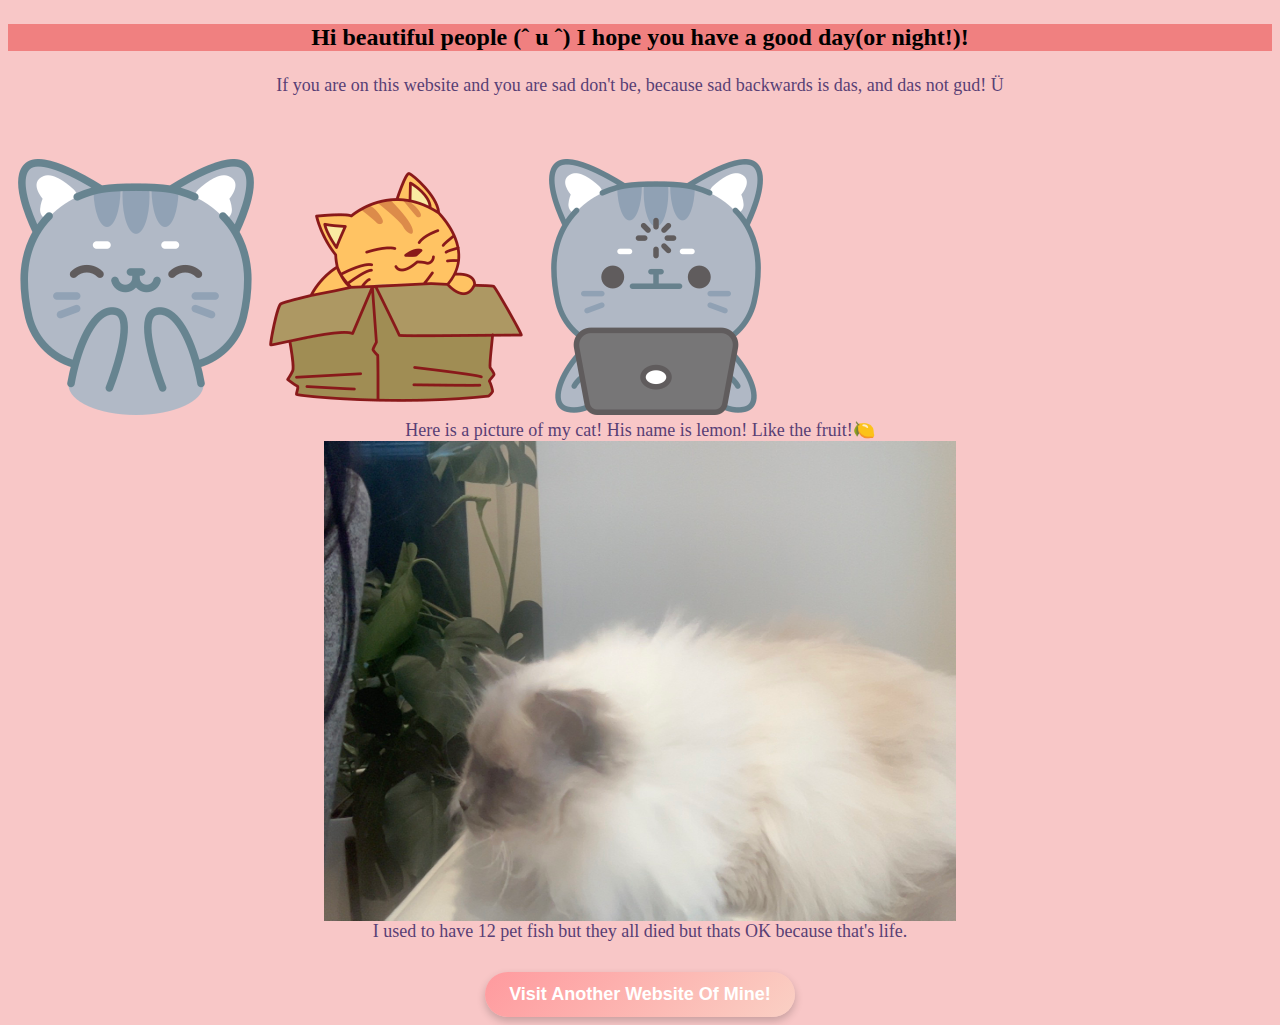
==== index.html @ ebf29865 "image and text centred and new website button" ====
<!DOCTYPE html>
<html lang="en">
<head>
    <meta charset="UTF-8">
    <meta name="viewport" content="width=device-width, initial-scale=1.0">
    <title>My fav website (• w •)</title>
    <link rel="stylesheet" href="style.css">
</head>
<body style="background-color:rgb(248, 199, 199);">
    <p Id="start">
        Hi beautiful people (ˆ u ˆ) I hope you have a good day(or night!)!
    </p>
    <div Id="nexttwo"> 
        If you are on this website and you are sad don't be, because sad backwards is das, and das not gud! Ü
    </div>
    <img src="cat.png" alt="cute cats";>
    <img src="box cat.png" alt="more cats">
    <img src="laggy cat.png" alt="more cute cats";>
    <div Id="next"> 
        Here is a picture of my cat! His name is lemon! Like the fruit!🍋
    
    </div>
    <img src="Photo on 2025-01-20 at 4.41 PM.jpg" alt="my cat lemon!" width="720" height="480" class="center" >
    <div Id="next">
        I used to have 12 pet fish but they all died but thats OK because that's life. 
    </div>
    <div id="link-section">
        <a href="https://example.com" target="_blank" class="cool-button">
            Visit Another Website Of Mine!
        </a>
    </div>
</body>
</html>
---- style.css ----
#start {
    font-size:x-large; 
    text-align:center;
    font-weight: bolder;
    background-color:lightcoral;
}
#next {
    font-size:large;
    font-family:fantasy;
    color: rgb(88, 63, 117);
    text-align:center;
}
#nexttwo{
    font-size:large;
    margin-bottom:5%;
    text-align:center;
    font-family:fantasy;
    color: rgb(88, 63, 117)
    
    
}
.center {
    display: block;
    margin-left: auto;
    margin-right: auto;
    width: 50%;
  }
.cool-button {
    background: linear-gradient(135deg, #ff9a9e, #fad0c4);
    color: #fff;
    padding: 12px 24px;
    border: none;
    border-radius: 25px;
    font-size: 18px;
    font-family: 'Arial', sans-serif;
    font-weight: bold;
    text-decoration: none;
    text-align: center;
    box-shadow: 0 4px 8px rgba(0, 0, 0, 0.2);
    transition: all 0.3s ease-in-out;
    display: inline-block;
}
.cool-button:hover {
    background: linear-gradient(135deg, #fad0c4, #ff9a9e);
    box-shadow: 0 6px 12px rgba(0, 0, 0, 0.3);
    transform: scale(1.05);
}
.cool-button:active {
    transform: scale(0.95);
}
#link-section {
    text-align: center;
    margin-top: 30px;
}
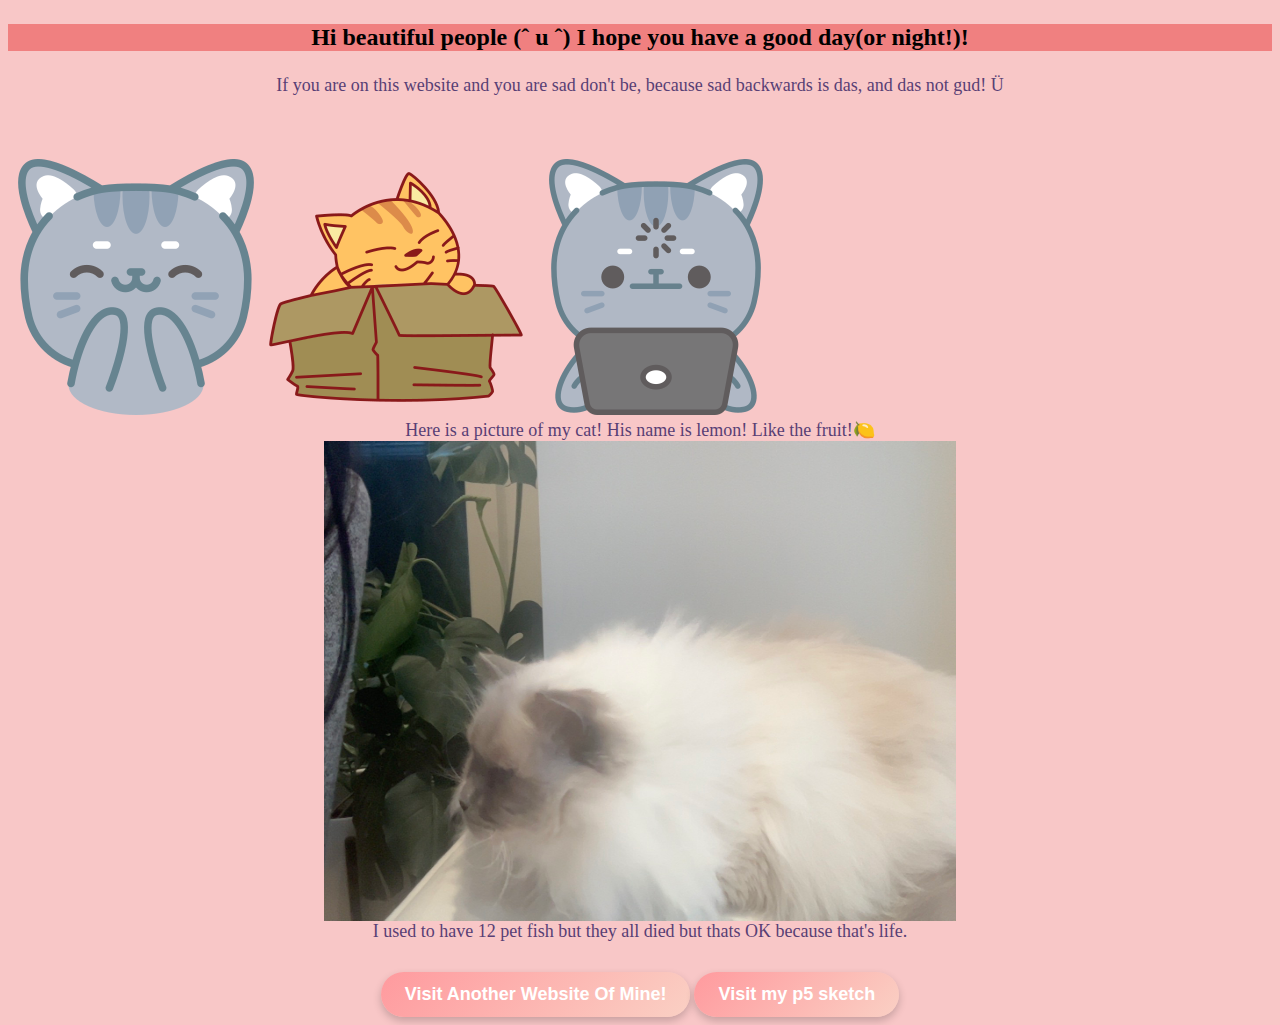
==== commit 5bc37352: "my codes website" ====
--- a/index.html
+++ b/index.html
@@ -25,8 +25,11 @@
         I used to have 12 pet fish but they all died but thats OK because that's life. 
     </div>
     <div id="link-section">
-        <a href="https://example.com" target="_blank" class="cool-button">
+        <a href="animal facts.html" target="_blank" class="cool-button">
             Visit Another Website Of Mine!
+        </a>
+        <a href="sketch.html" target="_blank" class="cool-button"> Visit my p5 sketch</a>
+        
         </a>
     </div>
 </body>
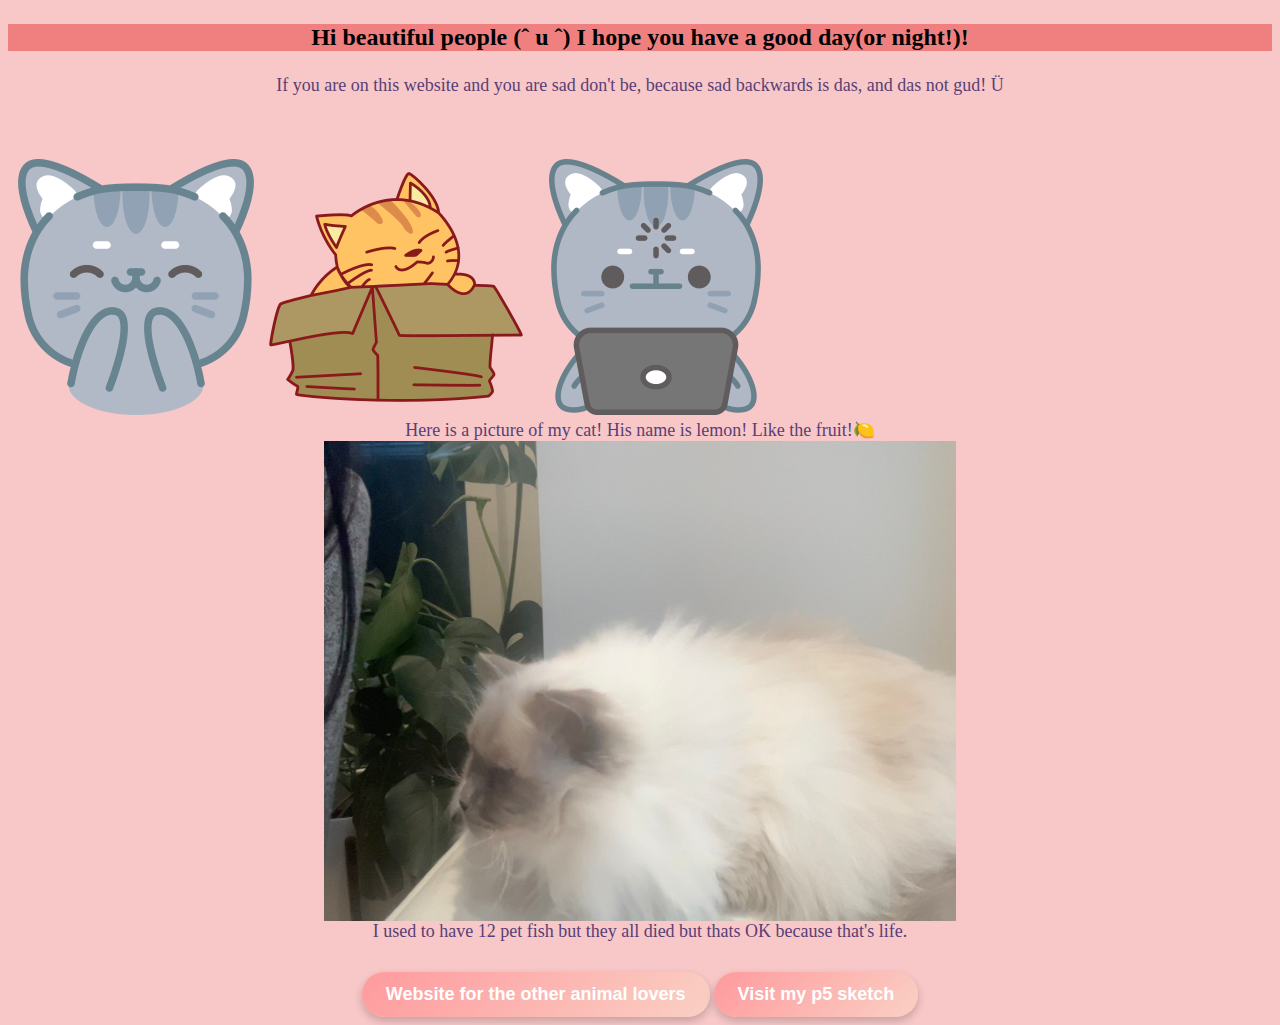
==== commit 86853a17: "new link and text" ====
--- a/index.html
+++ b/index.html
@@ -26,7 +26,7 @@
     </div>
     <div id="link-section">
         <a href="animal facts.html" target="_blank" class="cool-button">
-            Visit Another Website Of Mine!
+            Website for the other animal lovers
         </a>
         <a href="sketch.html" target="_blank" class="cool-button"> Visit my p5 sketch</a>
         
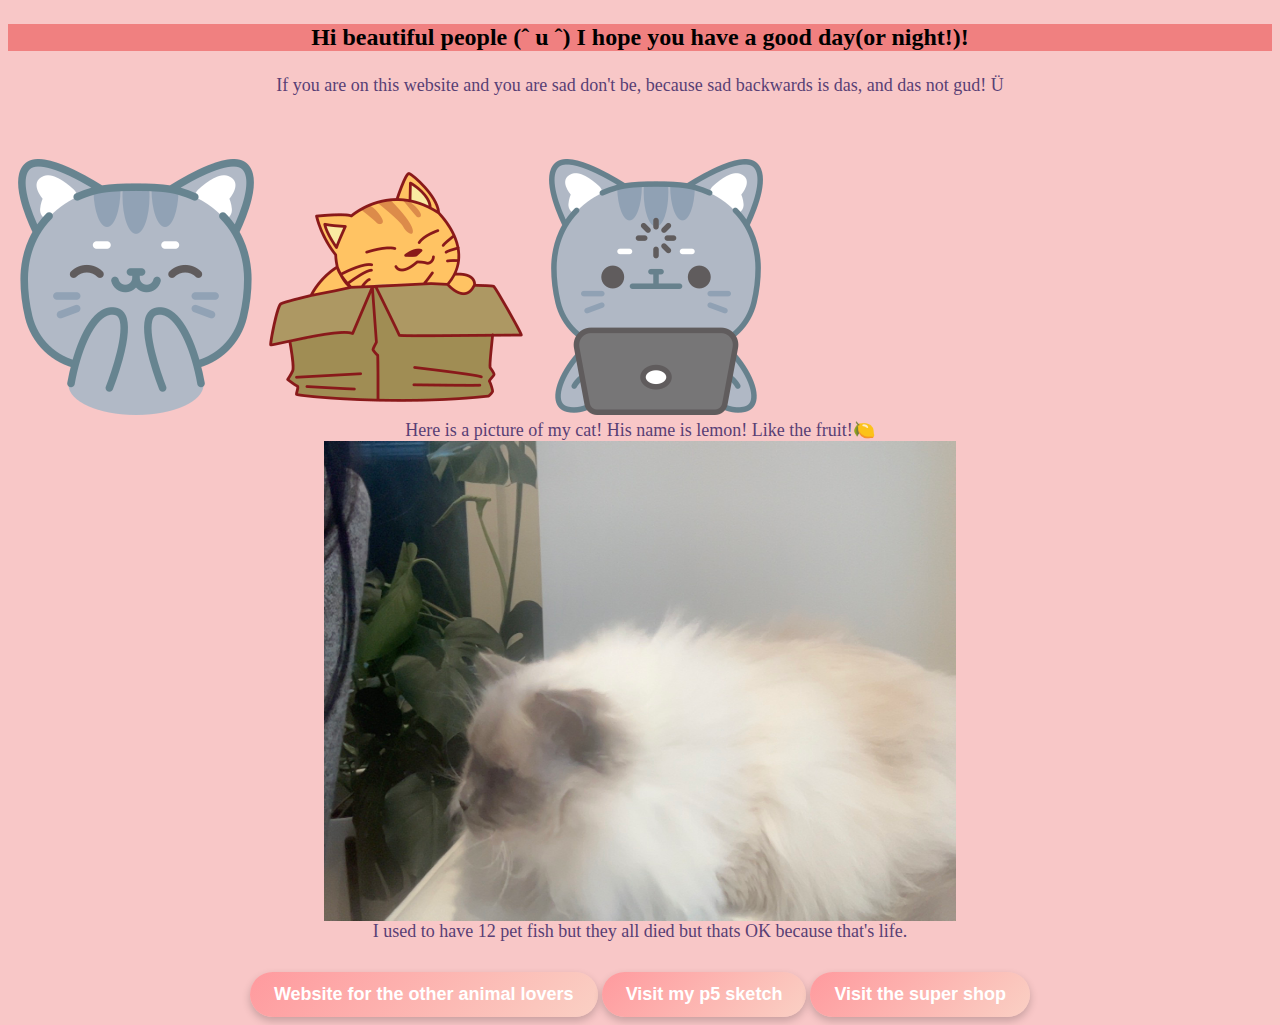
==== commit 953ae570: "new website" ====
--- a/index.html
+++ b/index.html
@@ -28,8 +28,11 @@
         <a href="animal facts.html" target="_blank" class="cool-button">
             Website for the other animal lovers
         </a>
-        <a href="sketch.html" target="_blank" class="cool-button"> Visit my p5 sketch</a>
-        
+        <a href="sketch.html" target="_blank" class="cool-button"> 
+            Visit my p5 sketch
+        </a>
+        <a href="happyform.html" target="_blank" class="cool-button">
+            Visit the super shop
         </a>
     </div>
 </body>
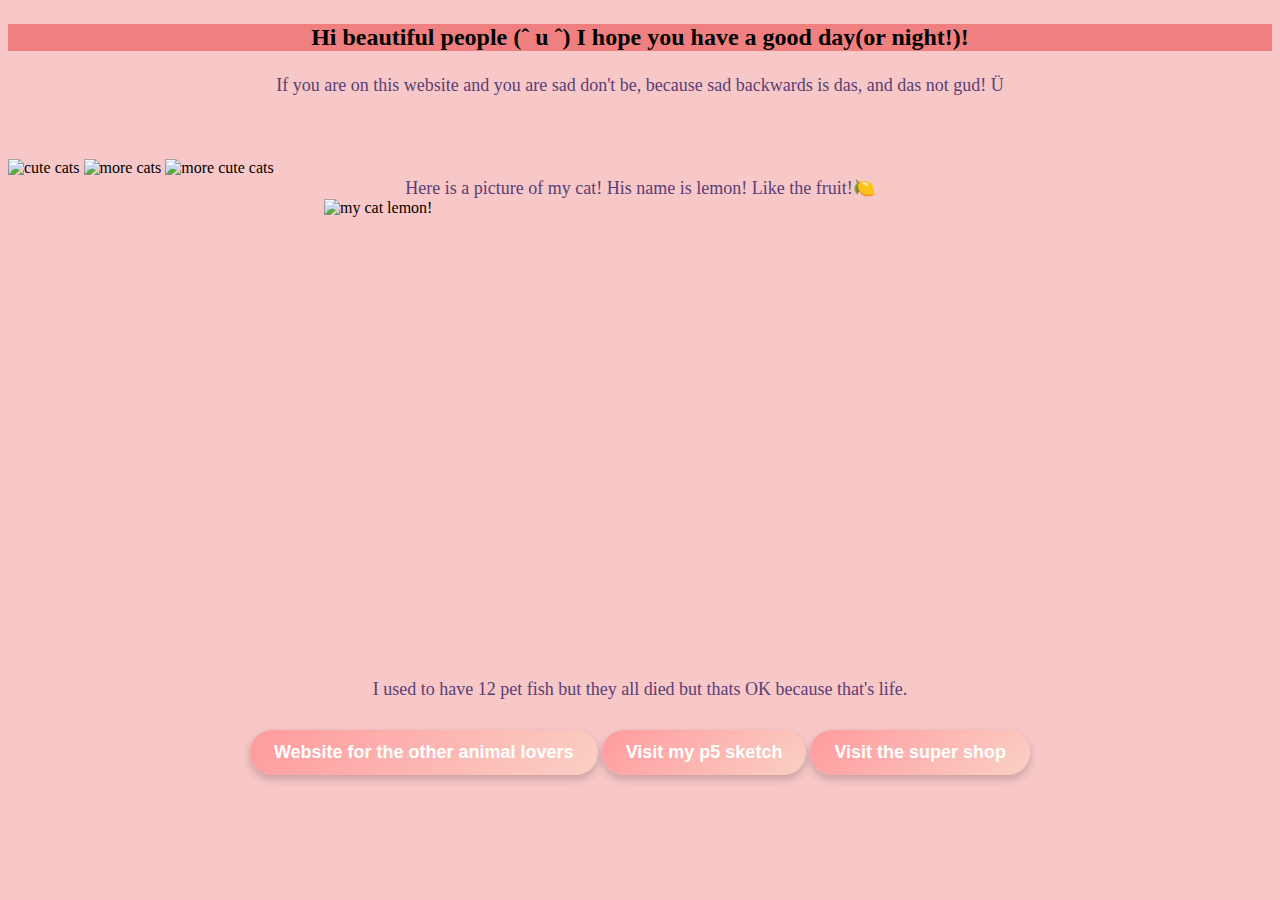
==== commit 44e32631: "fixed link" ====
--- a/index.html
+++ b/index.html
@@ -13,14 +13,14 @@
     <div Id="nexttwo"> 
         If you are on this website and you are sad don't be, because sad backwards is das, and das not gud! Ü
     </div>
-    <img src="cat.png" alt="cute cats";>
-    <img src="box cat.png" alt="more cats">
-    <img src="laggy cat.png" alt="more cute cats";>
+    <img src="images/cat.png" alt="cute cats";>
+    <img src="images/box cat.png" alt="more cats">
+    <img src="images/laggy cat.png" alt="more cute cats";>
     <div Id="next"> 
         Here is a picture of my cat! His name is lemon! Like the fruit!🍋
     
     </div>
-    <img src="Photo on 2025-01-20 at 4.41 PM.jpg" alt="my cat lemon!" width="720" height="480" class="center" >
+    <img src="images/Photo on 2025-01-20 at 4.41 PM.jpg" alt="my cat lemon!" width="720" height="480" class="center" >
     <div Id="next">
         I used to have 12 pet fish but they all died but thats OK because that's life. 
     </div>
@@ -31,7 +31,7 @@
         <a href="sketch.html" target="_blank" class="cool-button"> 
             Visit my p5 sketch
         </a>
-        <a href="happyform.html" target="_blank" class="cool-button">
+        <a href="happy-form.html" target="_blank" class="cool-button">
             Visit the super shop
         </a>
     </div>
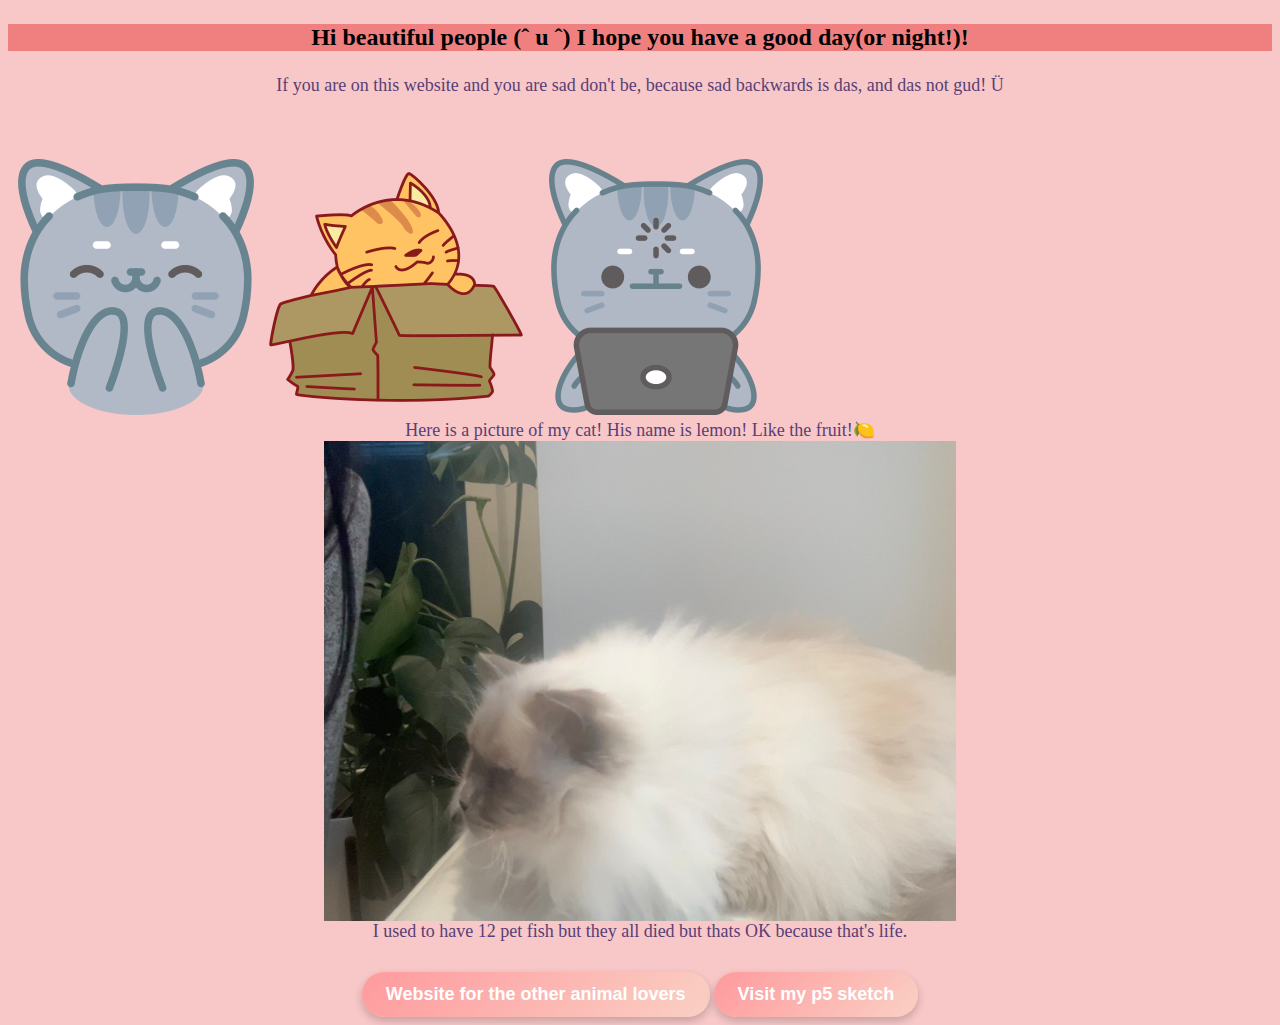
==== commit d6551674: "removed form" ====
--- a/index.html
+++ b/index.html
@@ -31,9 +31,6 @@
         <a href="sketch.html" target="_blank" class="cool-button"> 
             Visit my p5 sketch
         </a>
-        <a href="happy-form.html" target="_blank" class="cool-button">
-            Visit the super shop
-        </a>
     </div>
 </body>
 </html>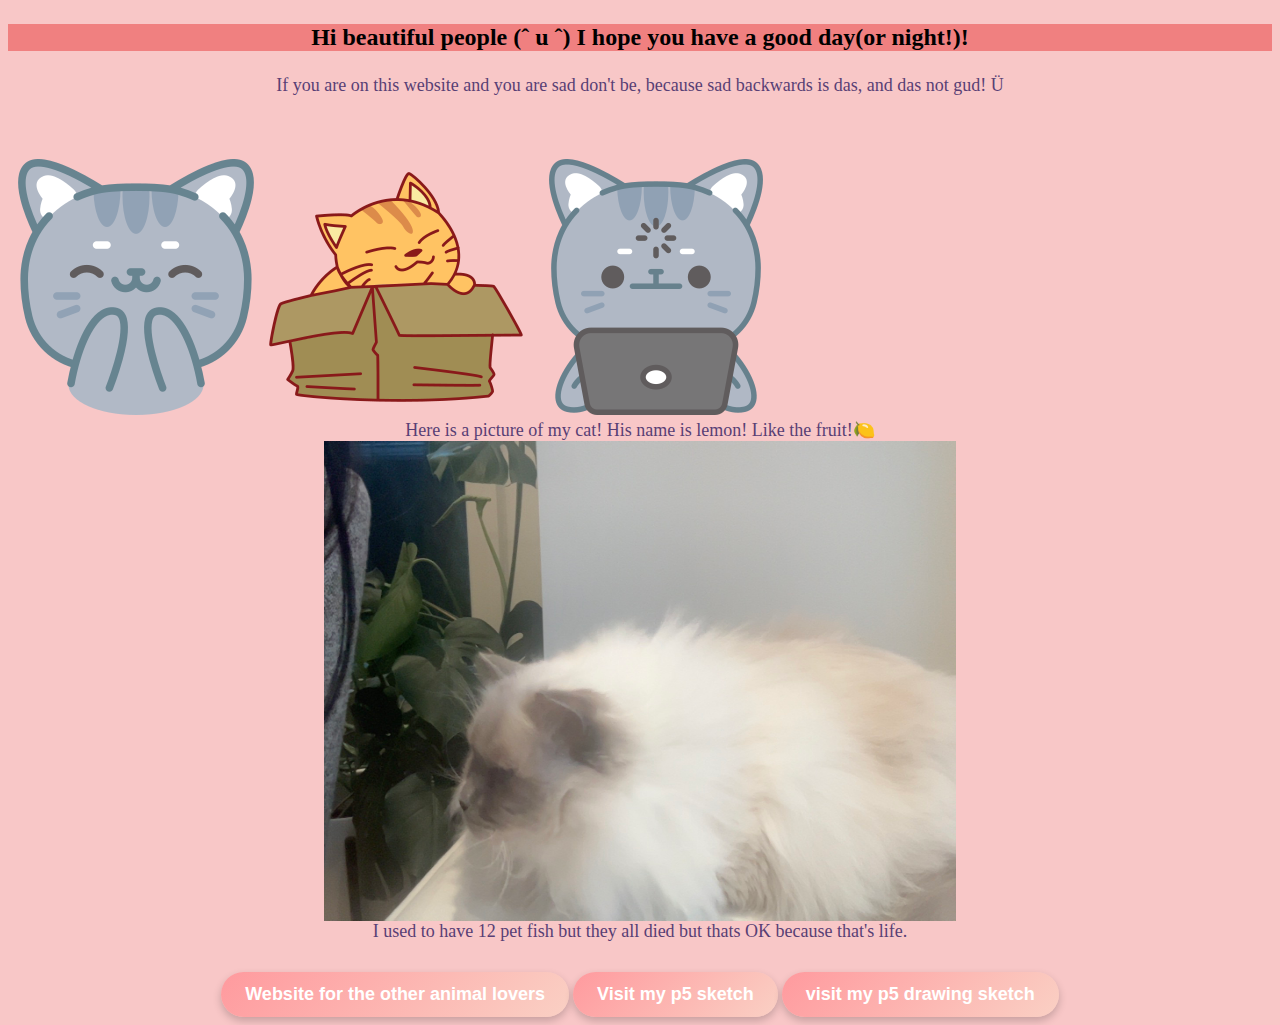
==== commit b1f637b9: "new p5js link" ====
--- a/index.html
+++ b/index.html
@@ -31,6 +31,9 @@
         <a href="sketch.html" target="_blank" class="cool-button"> 
             Visit my p5 sketch
         </a>
+        <a href="draw.html" target="_blank" class="cool-button">
+            visit my p5 drawing sketch
+        </a>
     </div>
 </body>
 </html>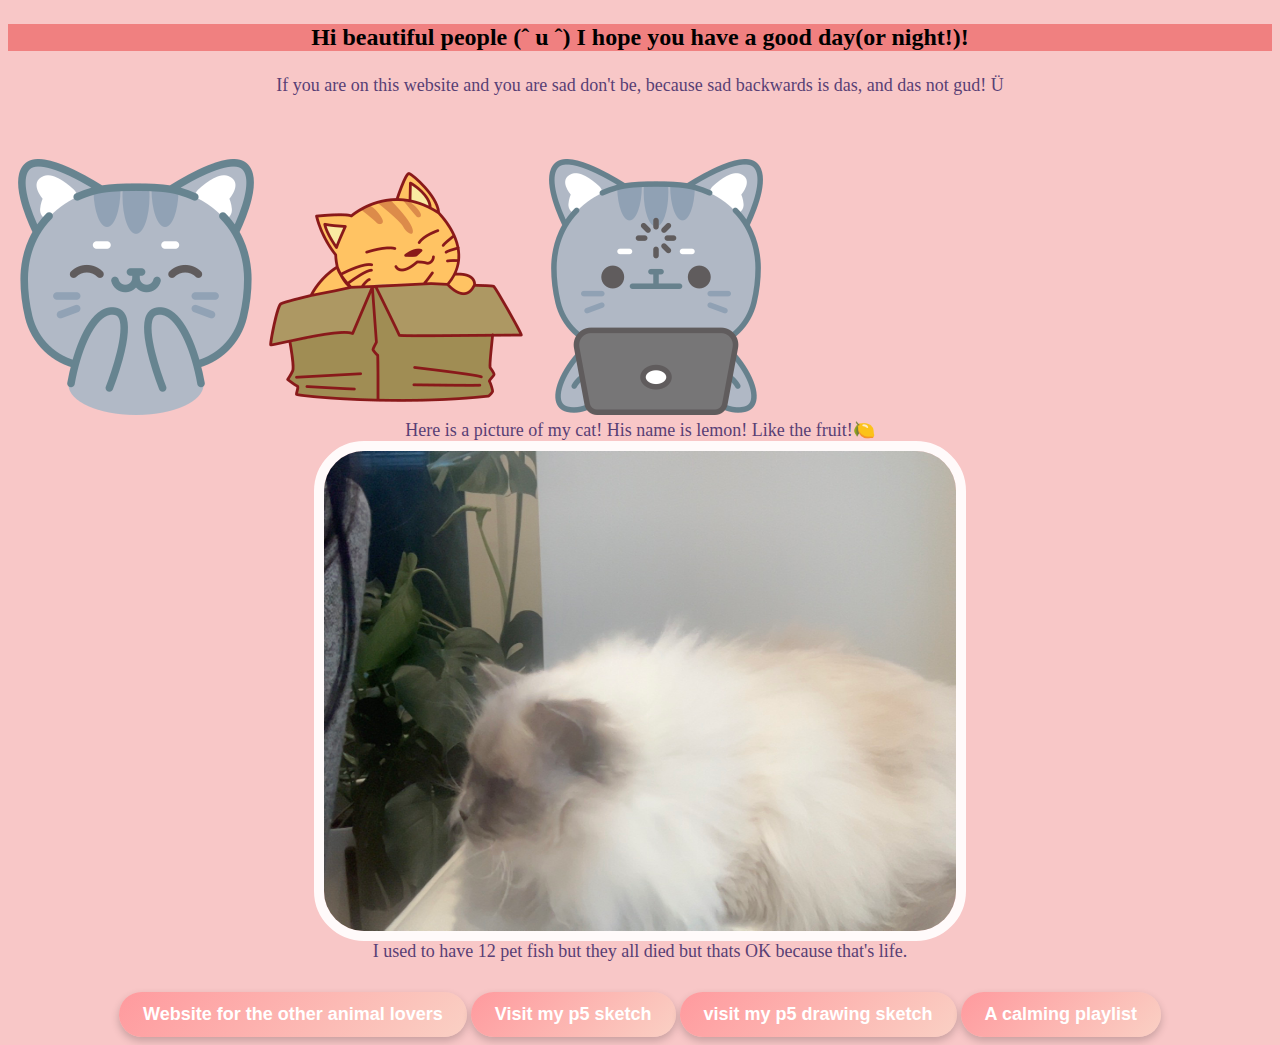
==== commit 94d854ea: "linking the playlist" ====
--- a/index.html
+++ b/index.html
@@ -34,6 +34,9 @@
         <a href="draw.html" target="_blank" class="cool-button">
             visit my p5 drawing sketch
         </a>
+        <a href="music.html" target="_blank" class="cool-button">
+            A calming playlist
+        </a>
     </div>
 </body>
 </html>--- a/style.css
+++ b/style.css
@@ -20,11 +20,14 @@
     
 }
 .center {
+    border: 10px solid snow;
+    border-radius: 50px;
     display: block;
     margin-left: auto;
     margin-right: auto;
     width: 50%;
   }
+
 .cool-button {
     background: linear-gradient(135deg, #ff9a9e, #fad0c4);
     color: #fff;
